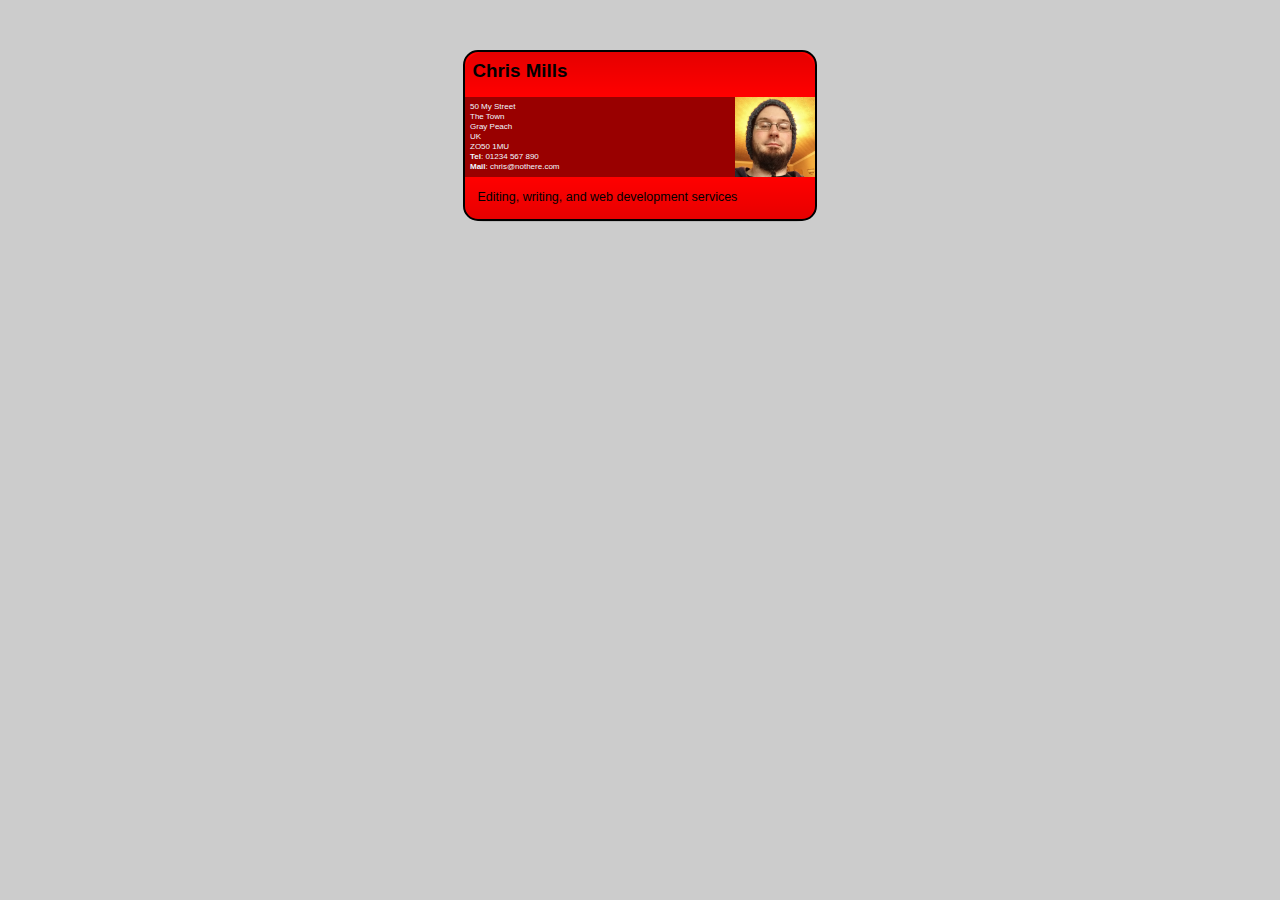
==== index.html @ 07c61333 "Add files via upload" ====
<!DOCTYPE html>
<html lang="en-us">
  <head>
    <meta charset="utf-8">
    <meta name="viewport" content="width=device-width">
    <title>Fundamental CSS comprehension</title>
    <link href="style.css" rel="stylesheet">
  </head>
  <body>

  <section class="card">
    <header>
      <h2>Chris Mills</h2>
    </header>
    <article>
      <img src="chris.jpg" alt="A picture of Chris - a man with glasses, a beard, and a silly wooly hat">
      <p class="t1">50 My Street<br>
         The Town<br>
         Gray Peach<br>
         UK<br>
         ZO50 1MU<br>
        <strong>Tel</strong>: 01234 567 890<br>
        <strong>Mail</strong>: chris@nothere.com</p>
    </article>
    <footer>
      <p>Editing, writing, and web development services</p>
    </footer>
  </section>

  </body>
</html>
---- style.css ----
body {
    margin: 0;
  }
  
  html {
    font-family: 'Helvetica neue', Arial, 'sans serif';
    font-size: 10px;
    background-color: #ccc;
  }
  
  .card{
    width: 35em;
    height: 167px;
    margin: 5em auto;
    background-color: red;
    border: 0.2em solid black;
    border-radius: 1.5em;
  }
  
header{
    background-image: linear-gradient(to bottom,rgba(0,0,0,0.1), rgba(0,0,0,0));
    border-radius: 1.5em 1.5em 0 0;
    height: 30px;
    padding: 0.6em 0.6em 0.6em 0.6em;
    font-size: 1.25em;
  }
  
footer{
    background-image: linear-gradient(to bottom,rgba(0,0,0,0), rgba(0,0,0,0.1));
    border-radius: 0 0 1.5em 1.5em;
    height: 30px;
    padding: 0.6em 0.6em  0.6em 0.6em;
    font-size: 1.25em;
  }
  
img{
    max-height: 100%;
    float: right;
  }
article{
  background-color: #990000;
  line-height: 10px;
  height: 80px;
}

h2,p{
  margin: 0;
}
p{
  padding: 5px;
}

.t1{
 color: aliceblue;
 padding: 5px;
 font-size: 8px;
}
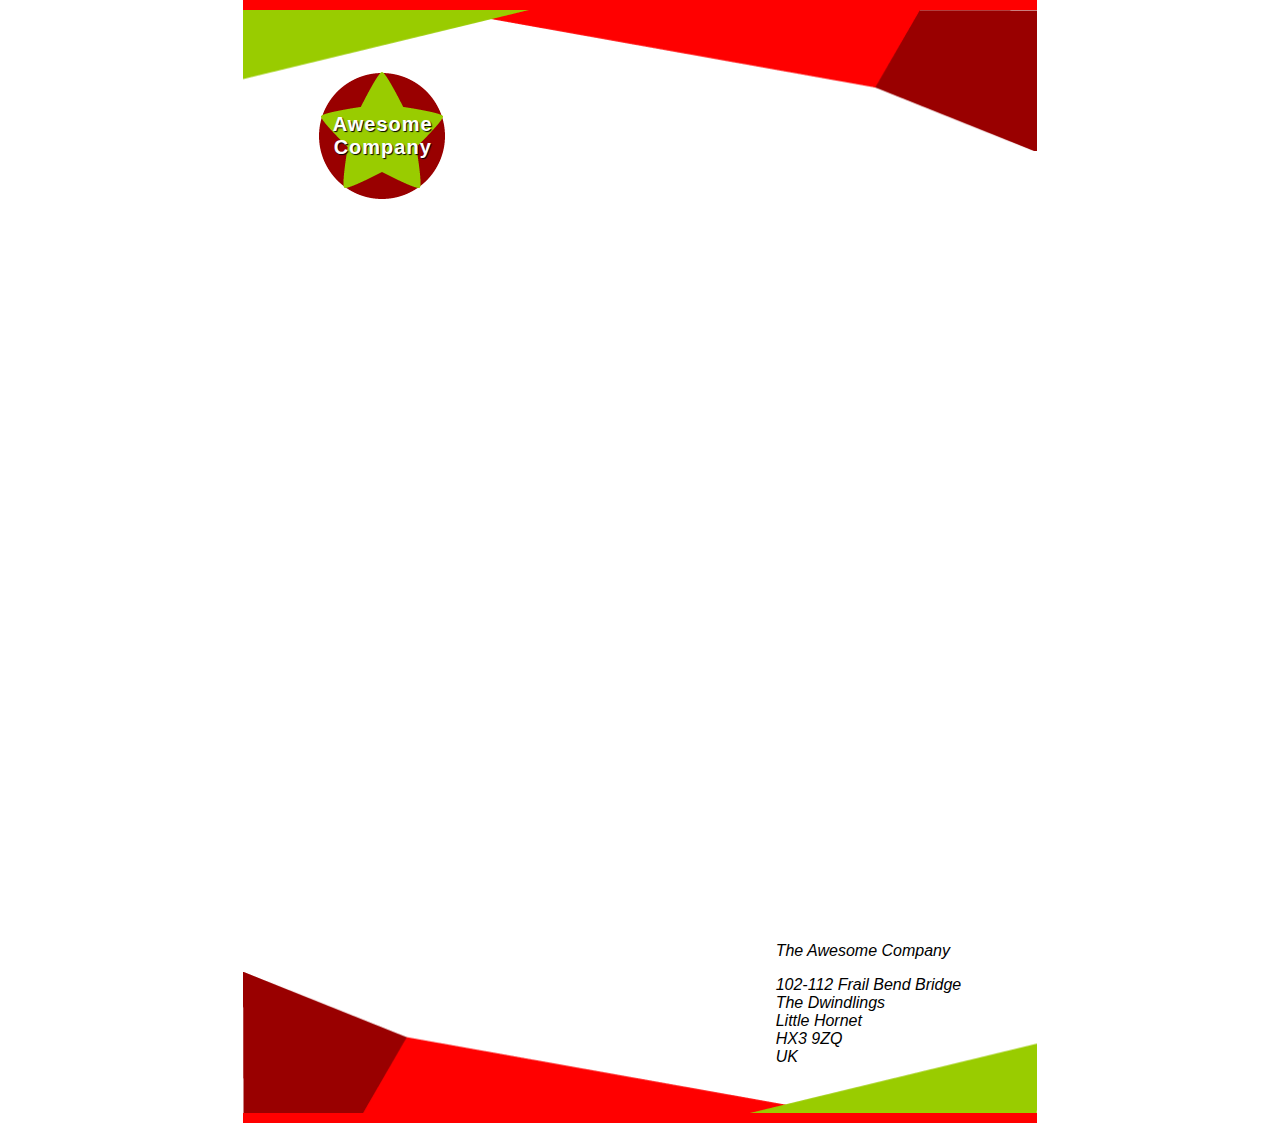
==== commit 01595e1d: "Add files via upload" ====
--- a/index.html
+++ b/index.html
@@ -3,29 +3,25 @@
   <head>
     <meta charset="utf-8">
     <meta name="viewport" content="width=device-width">
-    <title>Fundamental CSS comprehension</title>
-    <link href="style.css" rel="stylesheet">
+    <title>Fancy letterheaded paper</title>
+    <link rel="stylesheet" href="style.css">
   </head>
   <body>
+    <article>
+        <img class="header" src="header.png">
+        <img class="logo" src="logo.png">
+      <h1>Awesome<br>Company</h1>
 
-  <section class="card">
-    <header>
-      <h2>Chris Mills</h2>
-    </header>
-    <article>
-      <img src="chris.jpg" alt="A picture of Chris - a man with glasses, a beard, and a silly wooly hat">
-      <p class="t1">50 My Street<br>
-         The Town<br>
-         Gray Peach<br>
-         UK<br>
-         ZO50 1MU<br>
-        <strong>Tel</strong>: 01234 567 890<br>
-        <strong>Mail</strong>: chris@nothere.com</p>
+
+      <address>
+        <p>The Awesome Company</p>
+        <p>102-112 Frail Bend Bridge<br>
+        The Dwindlings<br>
+        Little Hornet<br>
+        HX3 9ZQ<br>
+        UK</p>
+      </address>
+      <img class="footer" src="footer.png">
     </article>
-    <footer>
-      <p>Editing, writing, and web development services</p>
-    </footer>
-  </section>
-
   </body>
 </html>--- a/style.css
+++ b/style.css
@@ -1,57 +1,58 @@
-body {
-    margin: 0;
+* {
+    box-sizing: border-box;
   }
   
   html {
-    font-family: 'Helvetica neue', Arial, 'sans serif';
-    font-size: 10px;
-    background-color: #ccc;
+    font-family: sans-serif;
   }
   
-  .card{
-    width: 35em;
-    height: 167px;
-    margin: 5em auto;
-    background-color: red;
-    border: 0.2em solid black;
-    border-radius: 1.5em;
+  body {
+    margin: 0;
+    background: #ffffff;
   }
   
-header{
-    background-image: linear-gradient(to bottom,rgba(0,0,0,0.1), rgba(0,0,0,0));
-    border-radius: 1.5em 1.5em 0 0;
-    height: 30px;
-    padding: 0.6em 0.6em 0.6em 0.6em;
-    font-size: 1.25em;
+  article {
+    width: 210mm;
+    height: 297mm;
+    margin: 0px auto;
+    position: relative;
+    border-top: red solid 10px;
+    border-bottom: red solid 10px;
   }
   
-footer{
-    background-image: linear-gradient(to bottom,rgba(0,0,0,0), rgba(0,0,0,0.1));
-    border-radius: 0 0 1.5em 1.5em;
-    height: 30px;
-    padding: 0.6em 0.6em  0.6em 0.6em;
-    font-size: 1.25em;
+  address {
+    position: absolute;
+    bottom: 8mm;
+    right: 20mm;
   }
   
-img{
-    max-height: 100%;
-    float: right;
+  h1 {
+    position: absolute;
+    top: 12mm;
+    left: 20mm;
+    width: 128px;
+    height: 128px;
+    font-size: 20px;
+    letter-spacing: 1px;
+    text-align: center;
+    padding: 44px 0;
+    color: white;
+    text-shadow: 1px 1px 1px black;
   }
-article{
-  background-color: #990000;
-  line-height: 10px;
-  height: 80px;
+  img{
+    position: absolute;
+  }
+  .header{
+    width: 100%;
+  }
+.footer{
+    position: absolute;
+    bottom: 0;
+    width: 100%;
 }
-
-h2,p{
-  margin: 0;
+.logo{
+    margin-top: 62px;
+    margin-left: 75px;
+    filter: brightness();
 }
-p{
-  padding: 5px;
-}
-
-.t1{
- color: aliceblue;
- padding: 5px;
- font-size: 8px;
-}
+  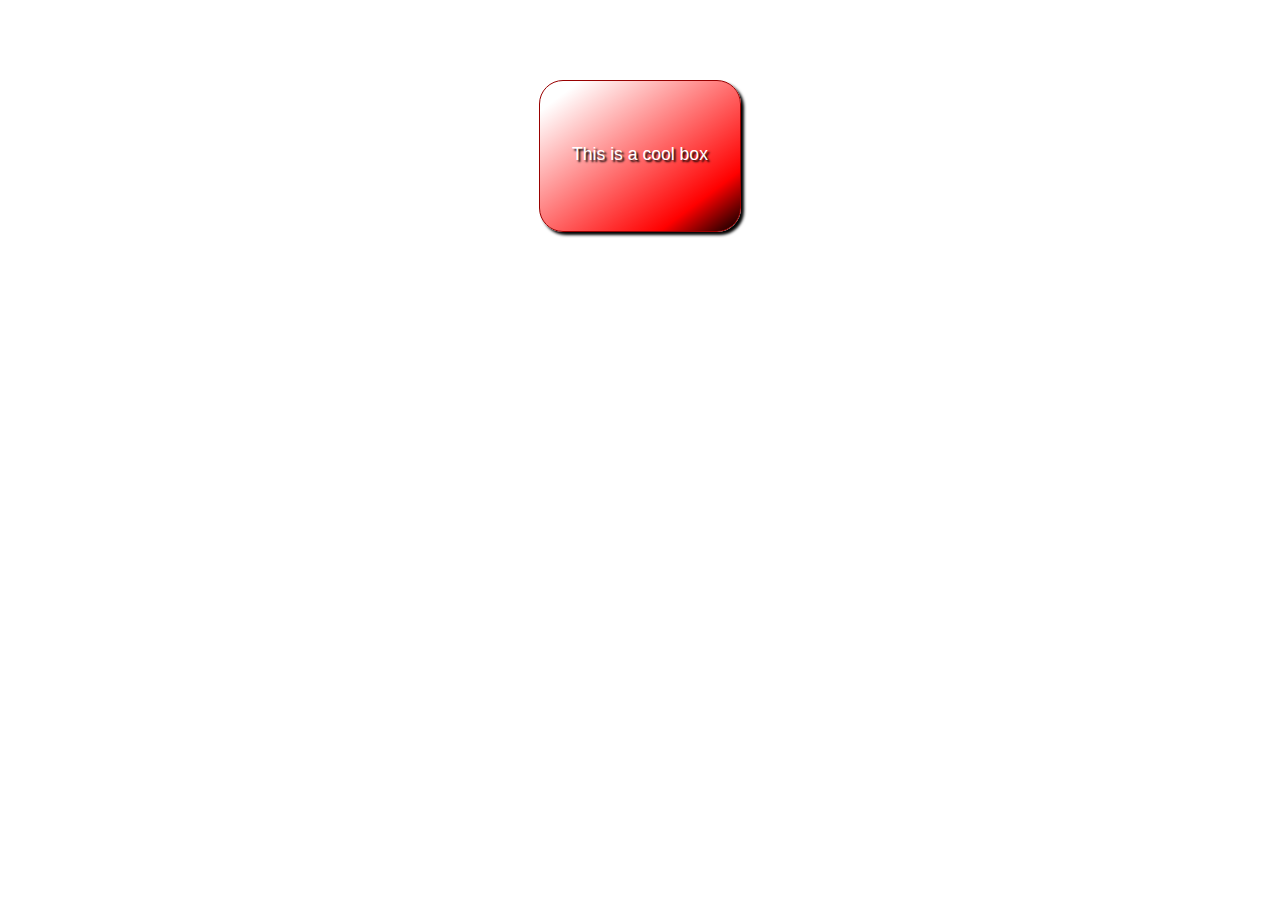
==== commit cf59fa2c: "Add files via upload" ====
--- a/index.html
+++ b/index.html
@@ -3,25 +3,12 @@
   <head>
     <meta charset="utf-8">
     <meta name="viewport" content="width=device-width">
-    <title>Fancy letterheaded paper</title>
+    <title>Cool box</title>
     <link rel="stylesheet" href="style.css">
   </head>
   <body>
-    <article>
-        <img class="header" src="header.png">
-        <img class="logo" src="logo.png">
-      <h1>Awesome<br>Company</h1>
-
-
-      <address>
-        <p>The Awesome Company</p>
-        <p>102-112 Frail Bend Bridge<br>
-        The Dwindlings<br>
-        Little Hornet<br>
-        HX3 9ZQ<br>
-        UK</p>
-      </address>
-      <img class="footer" src="footer.png">
-    </article>
+    <div>
+      <p>This is a cool box</p>
+      </div>
   </body>
 </html>--- a/style.css
+++ b/style.css
@@ -1,58 +1,20 @@
-* {
-    box-sizing: border-box;
+html {
+    font-family: sans-serif;
+    background-color: white;
   }
-  
-  html {
-    font-family: sans-serif;
-  }
-  
-  body {
-    margin: 0;
-    background: #ffffff;
-  }
-  
-  article {
-    width: 210mm;
-    height: 297mm;
-    margin: 0px auto;
-    position: relative;
-    border-top: red solid 10px;
-    border-bottom: red solid 10px;
-  }
-  
-  address {
-    position: absolute;
-    bottom: 8mm;
-    right: 20mm;
-  }
-  
-  h1 {
-    position: absolute;
-    top: 12mm;
-    left: 20mm;
-    width: 128px;
-    height: 128px;
-    font-size: 20px;
-    letter-spacing: 1px;
+div{
+    width: 200px;
+    height: 150px;
+    margin: 5em auto;
+    background-image: linear-gradient(to bottom right, white 10%,red 80%, black 100%);
+    border: 0.1em solid #990000;
+    border-radius: 1.5em;
+    box-shadow:3px 3px 3px black;
+}  
+p{
     text-align: center;
-    padding: 44px 0;
+    font-size: 1.1em;
+    padding-top: 45px;
     color: white;
-    text-shadow: 1px 1px 1px black;
-  }
-  img{
-    position: absolute;
-  }
-  .header{
-    width: 100%;
-  }
-.footer{
-    position: absolute;
-    bottom: 0;
-    width: 100%;
+    text-shadow: 2px 2px 2px black;
 }
-.logo{
-    margin-top: 62px;
-    margin-left: 75px;
-    filter: brightness();
-}
-  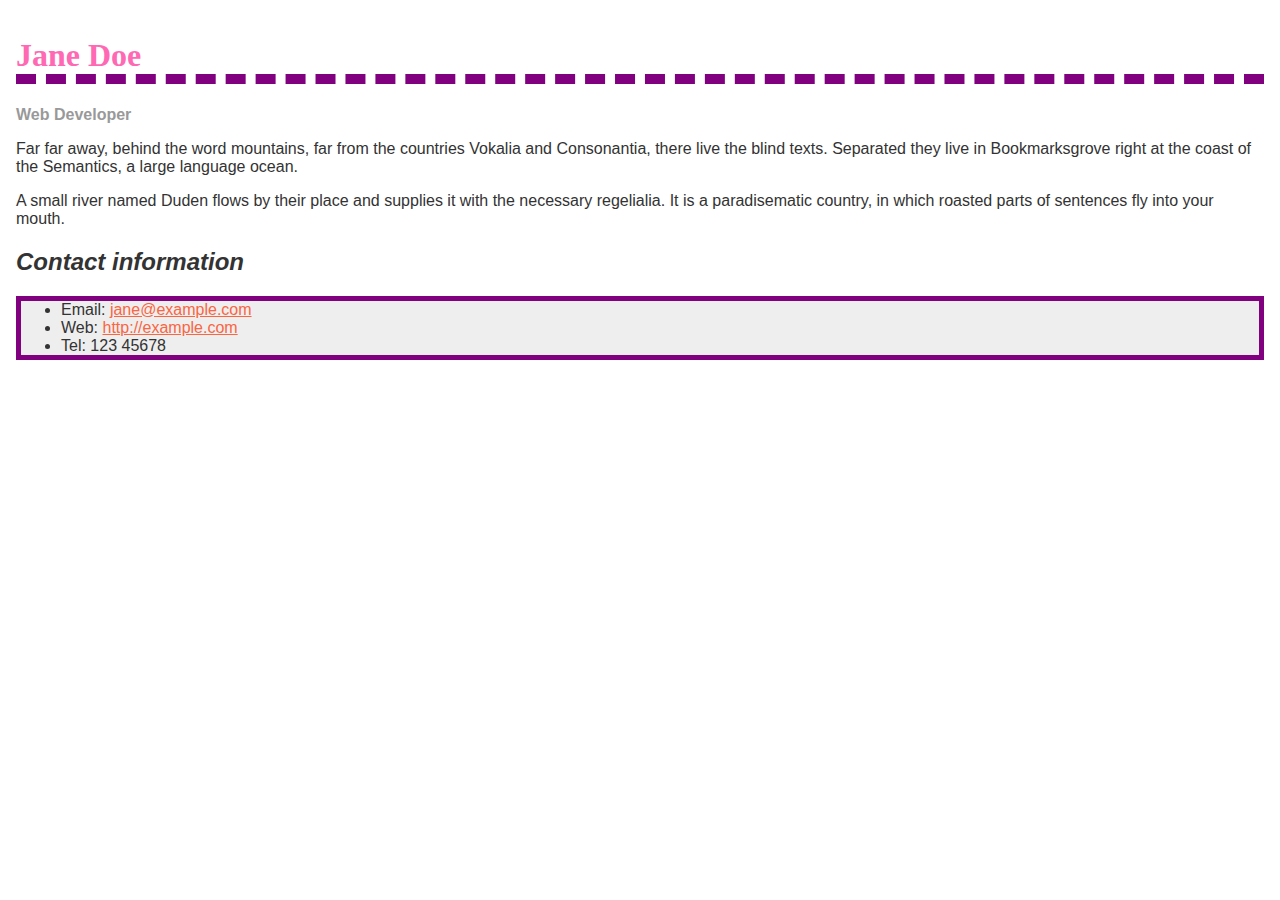
==== commit f5734acb: "Add files via upload" ====
--- a/index.html
+++ b/index.html
@@ -1,14 +1,33 @@
 <!DOCTYPE html>
-<html lang="en-us">
+<html lang="en">
+
   <head>
-    <meta charset="utf-8">
-    <meta name="viewport" content="width=device-width">
-    <title>Cool box</title>
-    <link rel="stylesheet" href="style.css">
+    <meta charset="utf-8" />
+    <meta name="viewport" content="width=device-width" />
+    <title>Formatting a biography</title>
+    <link href="styles.css" rel="stylesheet">
   </head>
+
   <body>
-    <div>
-      <p>This is a cool box</p>
-      </div>
+
+    <h1>Jane Doe</h1>
+    <div class="job-title">Web Developer</div>
+    <p>Far far away, behind the word mountains, far from the countries Vokalia and Consonantia, there live the blind texts. Separated they live in Bookmarksgrove right at the coast of the Semantics, a large language ocean.</p>
+
+    <p>A small river named Duden flows by their place and supplies it with the necessary regelialia. It is a paradisematic country, in which roasted parts of sentences fly into your mouth.
+    </p>
+
+    <h2>Contact information</h2>
+    <ul>
+      <li>Email:
+        <a href="mailto:jane@example.com">jane@example.com</a>
+      </li>
+      <li>Web:
+        <a href="http://example.com">http://example.com</a>
+      </li>
+      <li>Tel: 123 45678</li>
+    </ul>
+
   </body>
+
 </html>--- a/styles.css
+++ b/styles.css
@@ -0,0 +1,38 @@
+      body {
+        background-color: #fff;
+        color: #333;
+        font-family: Arial, Helvetica, sans-serif,italic;
+        padding: 1em;
+        margin: 0;
+      }
+
+      h1 {
+        color: hotpink;
+        font-size: 2em;
+        font-family: Georgia, 'Times New Roman', Times, serif;
+        border-bottom: 10px dashed purple;
+      }
+
+      h2 {
+        font-size: 1.5em;
+        font-style: italic;
+      }
+
+      .job-title {
+        color: #999999;
+        font-weight: bold;
+      }
+
+      a:link,
+      a:visited {
+        color: #fb6542;
+      }
+
+      a:hover {
+        text-decoration:none;
+        color: green;
+      }
+      ul{
+        background-color: #eee;
+        border: 5px solid purple;
+      }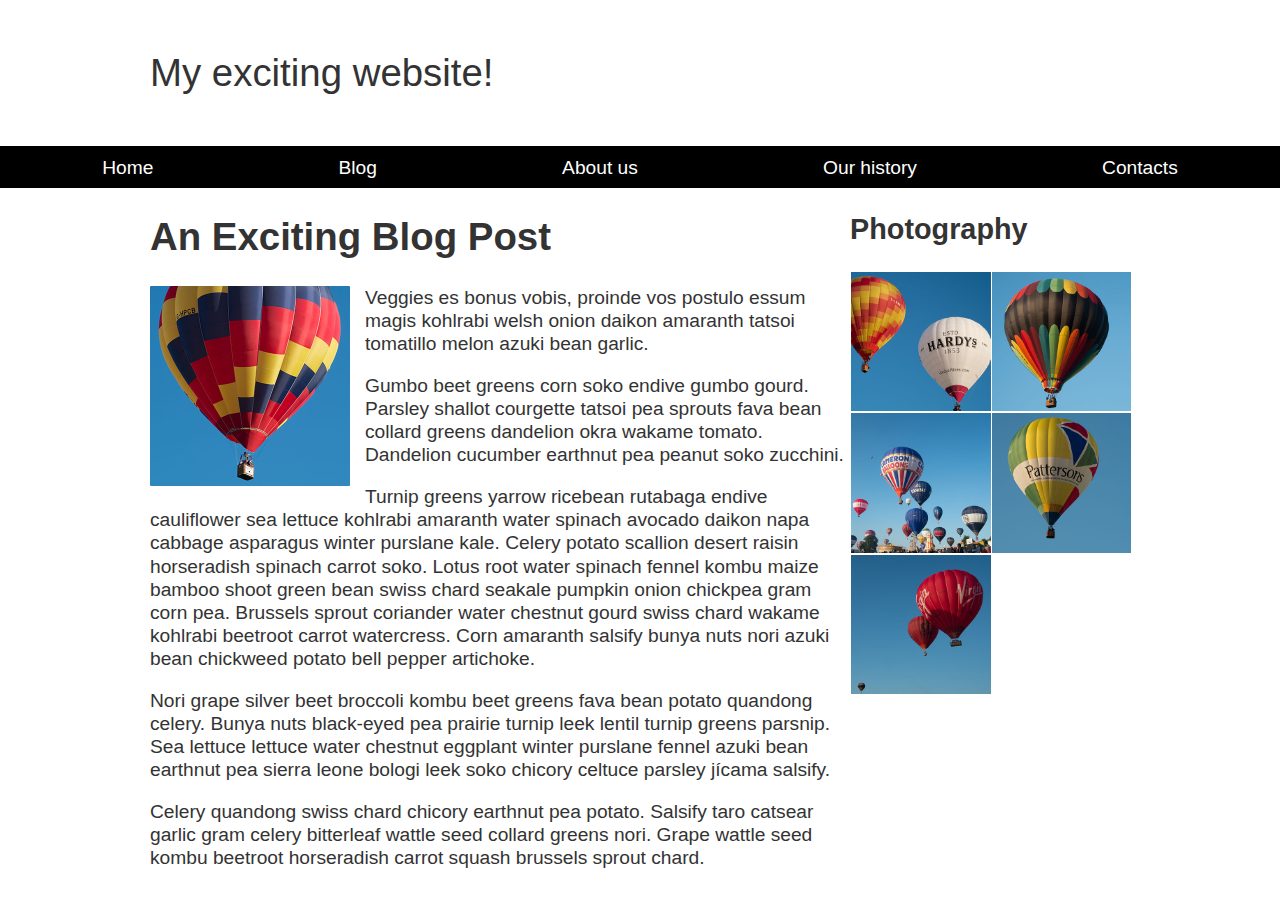
==== commit 7c2ddc54: "Add files via upload" ====
--- a/index.html
+++ b/index.html
@@ -1,33 +1,90 @@
 <!DOCTYPE html>
-<html lang="en">
-
+<html lang="en-us">
   <head>
-    <meta charset="utf-8" />
-    <meta name="viewport" content="width=device-width" />
-    <title>Formatting a biography</title>
-    <link href="styles.css" rel="stylesheet">
+    <meta charset="utf-8">
+    <meta name="viewport" content="width=device-width, initial-scale=1">
+    <title>Layout Task</title>
+    <link href="style.css" rel="stylesheet" type="text/css">
   </head>
 
-  <body>
+<body>
 
-    <h1>Jane Doe</h1>
-    <div class="job-title">Web Developer</div>
-    <p>Far far away, behind the word mountains, far from the countries Vokalia and Consonantia, there live the blind texts. Separated they live in Bookmarksgrove right at the coast of the Semantics, a large language ocean.</p>
+  <div class="logo">
+    My exciting website!
+  </div>
 
-    <p>A small river named Duden flows by their place and supplies it with the necessary regelialia. It is a paradisematic country, in which roasted parts of sentences fly into your mouth.
-    </p>
+  <nav>
+    <ul>
+      <li>
+        <a href="">Home</a>
+      </li>
+      <li>
+        <a href="">Blog</a>
+      </li>
+      <li>
+        <a href="">About us</a>
+      </li>
+      <li>
+        <a href="">Our history</a>
+      </li>
+      <li>
+        <a href="">Contacts</a>
+      </li>
+    </ul>
+  </nav>
 
-    <h2>Contact information</h2>
-    <ul>
-      <li>Email:
-        <a href="mailto:jane@example.com">jane@example.com</a>
-      </li>
-      <li>Web:
-        <a href="http://example.com">http://example.com</a>
-      </li>
-      <li>Tel: 123 45678</li>
-    </ul>
+  <main class="grid">
+    <article>
+      <h1>
+        An Exciting Blog Post
+      </h1>
+      <img src="images/balloon-sq6.jpg" alt="placeholder" class="feature">
+      <p>Veggies es bonus vobis, proinde vos postulo essum magis kohlrabi welsh onion daikon amaranth tatsoi tomatillo melon
+        azuki bean garlic.</p>
 
-  </body>
+      <p>Gumbo beet greens corn soko endive gumbo gourd. Parsley shallot courgette tatsoi pea sprouts fava bean collard greens
+        dandelion okra wakame tomato. Dandelion cucumber earthnut pea peanut soko zucchini.</p>
+
+      <p>Turnip greens yarrow ricebean rutabaga endive cauliflower sea lettuce kohlrabi amaranth water spinach avocado daikon
+        napa cabbage asparagus winter purslane kale. Celery potato scallion desert raisin horseradish spinach carrot soko.
+        Lotus root water spinach fennel kombu maize bamboo shoot green bean swiss chard seakale pumpkin onion chickpea gram
+        corn pea. Brussels sprout coriander water chestnut gourd swiss chard wakame kohlrabi beetroot carrot watercress.
+        Corn amaranth salsify bunya nuts nori azuki bean chickweed potato bell pepper artichoke.</p>
+
+      <p>Nori grape silver beet broccoli kombu beet greens fava bean potato quandong celery. Bunya nuts black-eyed pea prairie
+        turnip leek lentil turnip greens parsnip. Sea lettuce lettuce water chestnut eggplant winter purslane fennel azuki
+        bean earthnut pea sierra leone bologi leek soko chicory celtuce parsley jícama salsify.</p>
+
+      <p>Celery quandong swiss chard chicory earthnut pea potato. Salsify taro catsear garlic gram celery bitterleaf wattle
+        seed collard greens nori. Grape wattle seed kombu beetroot horseradish carrot squash brussels sprout chard.</p>
+
+    </article>
+
+    <aside>
+      <h2>
+        Photography
+      </h2>
+      <ul class="photos">
+        <li>
+          <img src="images/balloon-sq1.jpg" alt="placeholder">
+        </li>
+        <li>
+          <img src="images/balloon-sq2.jpg" alt="placeholder">
+        </li>
+        <li>
+          <img src="images/balloon-sq3.jpg" alt="placeholder">
+        </li>
+        <li>
+          <img src="images/balloon-sq4.jpg" alt="placeholder">
+        </li>
+        <li>
+          <img src="images/balloon-sq5.jpg" alt="placeholder">
+        </li>
+      </ul>
+
+    </aside>
+  </main>
+
+</body>
 
 </html>--- a/style.css
+++ b/style.css
@@ -0,0 +1,72 @@
+body {
+    background-color: #fff;
+    color: #333;
+    margin: 0;
+    font: 1.2em / 1.2 Arial, Helvetica, sans-serif;
+  }
+
+  img {
+      max-width: 100%;
+      display: block;
+  }
+  
+  .logo {
+    font-size: 200%;
+    padding: 50px 20px;
+    margin: 0 auto;
+    max-width: 980px;
+  }
+  
+  .grid {
+    margin: 0 auto;
+    padding: 0 20px;
+    max-width: 980px;
+  }
+  
+  nav {
+    position: sticky;
+    top: 0;
+    background-color: #000;
+    padding: .5em;
+  }
+  
+  nav ul {
+    align-items: center;
+    display: flex;
+    margin: 0;
+    padding: 0;
+    list-style: none;
+    justify-content: space-around;
+  }
+  
+  nav a {
+    color: #fff;
+    text-decoration: none;
+    padding: .5em 1em;
+    padding-right: auto;
+    padding-left: auto;
+  }
+  
+  .photos {
+    list-style: none;
+    width: 280px;
+    margin: 0;
+    padding: 0;
+    column-count: 2;
+    column-gap: 1px;
+  }
+
+  .feature {
+    width: 200px;
+    float: left;
+    margin-right: 15px;
+    border-radius: 1px;
+    padding: 0;
+  }
+  main{
+    display: flex;
+    column-count: 2;
+  }
+  img{
+    padding: 1px 1px 1px 1px;
+  }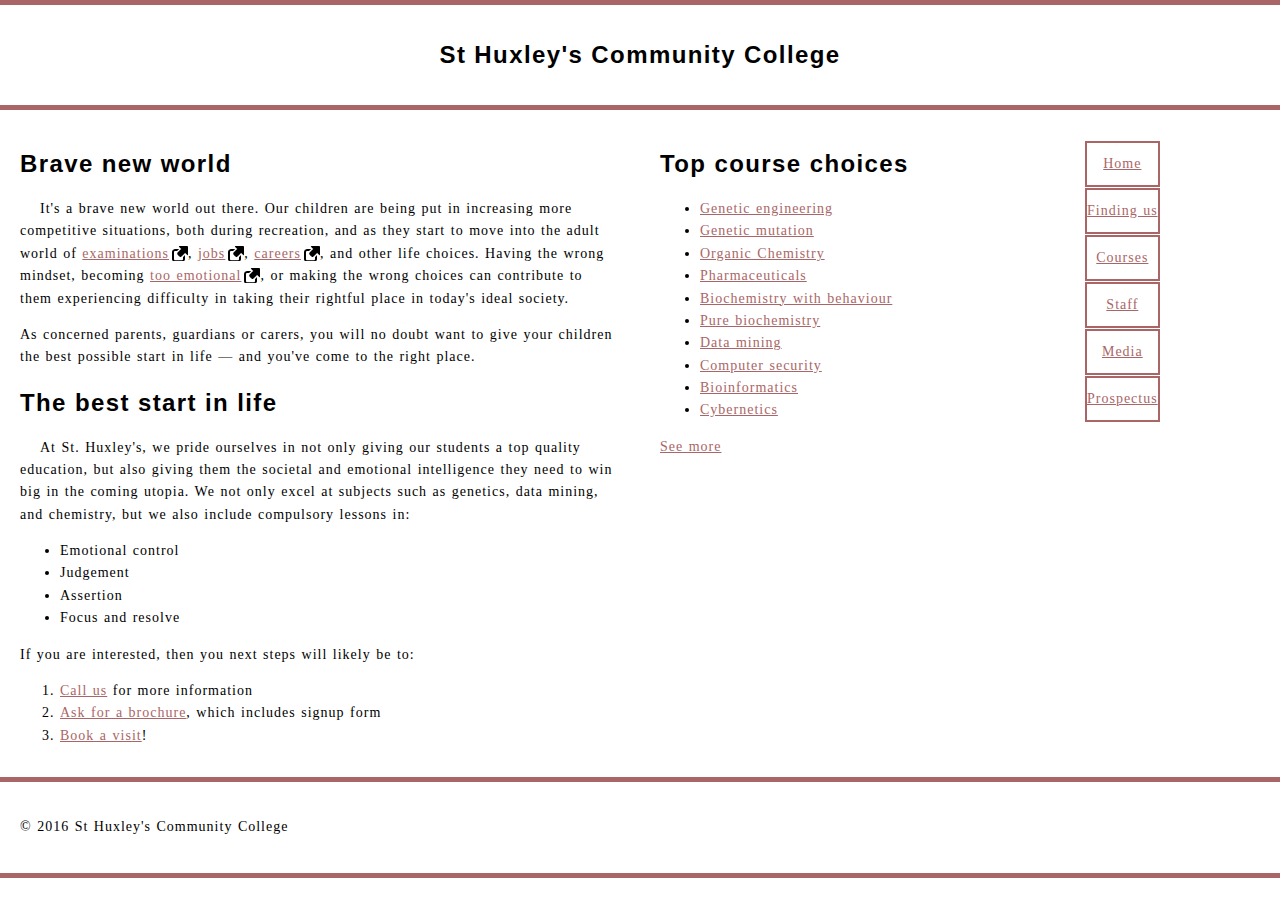
==== commit 03a8fe0a: "Add files via upload" ====
--- a/index.html
+++ b/index.html
@@ -2,89 +2,82 @@
 <html lang="en-us">
   <head>
     <meta charset="utf-8">
-    <meta name="viewport" content="width=device-width, initial-scale=1">
-    <title>Layout Task</title>
-    <link href="style.css" rel="stylesheet" type="text/css">
+    <meta name="viewport" content="width=device-width">
+    <title>St Huxley's Community College</title>
+    <link href="styles.css" type="text/css" rel="stylesheet">
   </head>
+  <body>
 
-<body>
+  <header>
+    <h1>St Huxley's Community College</h1>
+  </header>
 
-  <div class="logo">
-    My exciting website!
-  </div>
+  <section>
+      <h2>Brave new world</h2>
 
-  <nav>
+      <p class="td">It's a brave new world out there. Our children are being put in increasing more competitive situations, both during recreation, and as they start to move into the adult world of <a class="pic" href="https://en.wikipedia.org/wiki/Examination">examinations</a>, <a class="pic" href="https://en.wikipedia.org/wiki/Jobs">jobs</a>, <a class="pic" href="https://en.wikipedia.org/wiki/Career">careers</a>, and other life choices. Having the wrong mindset, becoming <a class="pic" href="https://en.wikipedia.org/wiki/Emotion">too emotional</a>, or making the wrong choices can contribute to them experiencing difficulty in taking their rightful place in today's ideal society.</p>
+
+      <p>As concerned parents, guardians or carers, you will no doubt want to give your children the best possible start in life — and you've come to the right place.</p>
+
+      <h2>The best start in life</h2>
+
+      <p class="td">At St. Huxley's, we pride ourselves in not only giving our students a top quality education, but also giving them the societal and emotional intelligence they need to win big in the coming utopia. We not only excel at subjects such as genetics, data mining, and chemistry, but we also include compulsory lessons in:</p>
+
+      <ul>
+        <li>Emotional control</li>
+        <li>Judgement</li>
+        <li>Assertion</li>
+        <li>Focus and resolve</li>
+      </ul>
+
+      <p>If you are interested, then you next steps will likely be to:</p>
+      
+      <ol>
+        <li><a href="#">Call us</a> for more information</li>
+        <li><a href="#">Ask for a brochure</a>, which includes signup form</li>
+        <li><a href="#">Book a visit</a>!</li>
+      </ol>
+  </section>
+
+  <aside>
+
+    <h2>Top course choices</h2>
+
     <ul>
-      <li>
-        <a href="">Home</a>
-      </li>
-      <li>
-        <a href="">Blog</a>
-      </li>
-      <li>
-        <a href="">About us</a>
-      </li>
-      <li>
-        <a href="">Our history</a>
-      </li>
-      <li>
-        <a href="">Contacts</a>
-      </li>
+      <li><a href="#">Genetic engineering</a></li>
+      <li><a href="#">Genetic mutation</a></li>
+      <li><a href="#">Organic Chemistry</a></li>
+      <li><a href="#">Pharmaceuticals</a></li>
+      <li><a href="#">Biochemistry with behaviour</a></li>
+      <li><a href="#">Pure biochemistry</a></li>
+      <li><a href="#">Data mining</a></li>
+      <li><a href="#">Computer security</a></li>
+      <li><a href="#">Bioinformatics</a></li>
+      <li><a href="#">Cybernetics</a></li>
     </ul>
+
+    <p><a href="#">See more</a></p>
+
+  </aside>
+
+  <nav class="container">
+
+    <ul>
+      <li class="a"><a href="#">Home</a></li>
+      <li class="a"><a href="#">Finding us</a></li>
+      <li class="a"><a href="#">Courses</a></li>
+      <li class="a"><a href="#">Staff</a></li>
+      <li class="a"><a href="#">Media</a></li>
+      <li class="a"><a href="#">Prospectus</a></li>
+    </ul>
+
   </nav>
 
-  <main class="grid">
-    <article>
-      <h1>
-        An Exciting Blog Post
-      </h1>
-      <img src="images/balloon-sq6.jpg" alt="placeholder" class="feature">
-      <p>Veggies es bonus vobis, proinde vos postulo essum magis kohlrabi welsh onion daikon amaranth tatsoi tomatillo melon
-        azuki bean garlic.</p>
+  <footer>
 
-      <p>Gumbo beet greens corn soko endive gumbo gourd. Parsley shallot courgette tatsoi pea sprouts fava bean collard greens
-        dandelion okra wakame tomato. Dandelion cucumber earthnut pea peanut soko zucchini.</p>
+    <p>&copy; 2016 St Huxley's Community College</p>
 
-      <p>Turnip greens yarrow ricebean rutabaga endive cauliflower sea lettuce kohlrabi amaranth water spinach avocado daikon
-        napa cabbage asparagus winter purslane kale. Celery potato scallion desert raisin horseradish spinach carrot soko.
-        Lotus root water spinach fennel kombu maize bamboo shoot green bean swiss chard seakale pumpkin onion chickpea gram
-        corn pea. Brussels sprout coriander water chestnut gourd swiss chard wakame kohlrabi beetroot carrot watercress.
-        Corn amaranth salsify bunya nuts nori azuki bean chickweed potato bell pepper artichoke.</p>
+  </footer>
 
-      <p>Nori grape silver beet broccoli kombu beet greens fava bean potato quandong celery. Bunya nuts black-eyed pea prairie
-        turnip leek lentil turnip greens parsnip. Sea lettuce lettuce water chestnut eggplant winter purslane fennel azuki
-        bean earthnut pea sierra leone bologi leek soko chicory celtuce parsley jícama salsify.</p>
-
-      <p>Celery quandong swiss chard chicory earthnut pea potato. Salsify taro catsear garlic gram celery bitterleaf wattle
-        seed collard greens nori. Grape wattle seed kombu beetroot horseradish carrot squash brussels sprout chard.</p>
-
-    </article>
-
-    <aside>
-      <h2>
-        Photography
-      </h2>
-      <ul class="photos">
-        <li>
-          <img src="images/balloon-sq1.jpg" alt="placeholder">
-        </li>
-        <li>
-          <img src="images/balloon-sq2.jpg" alt="placeholder">
-        </li>
-        <li>
-          <img src="images/balloon-sq3.jpg" alt="placeholder">
-        </li>
-        <li>
-          <img src="images/balloon-sq4.jpg" alt="placeholder">
-        </li>
-        <li>
-          <img src="images/balloon-sq5.jpg" alt="placeholder">
-        </li>
-      </ul>
-
-    </aside>
-  </main>
-
-</body>
-
+  </body>
 </html>--- a/styles.css
+++ b/styles.css
@@ -0,0 +1,136 @@
+@font-face {
+    font-family: "MyFontP";
+    src: url(roboto.zip);
+}
+@font-face {
+    font-family: "MyFontH";
+    src: url(intro.zip);
+}
+html{
+    font-size: 10px;
+}
+
+* {
+    box-sizing: border-box;
+  }
+  
+  body {
+    margin: 0 auto;
+    min-width: 1000px;
+    max-width: 1400px;
+  }
+  
+  /* Layout */
+  
+  section {
+    float: left;
+    width: 50%;
+  }
+  
+  aside {
+    float: left;
+    width: 30%;
+  }
+  
+  nav {
+    float: left;
+    width: 20%;
+  }
+  
+  footer {
+    clear: both;
+  }
+  
+  header, section, aside, nav, footer {
+    padding: 20px;
+  }
+  
+  /* header and footer */
+  
+  header, footer {
+    border-top: 5px solid #a66;
+    border-bottom: 5px solid #a66;
+  }
+  p,li{
+    font-family: "MyFontP",serif;
+    font-size: 14px;
+    line-height: 1.6;
+    letter-spacing: 1px;
+    word-spacing: 1px;
+  }
+  p{
+
+  }
+  h1,h2{
+    font-family: "MyFontH",sans-serif;
+    font-size: 24px;
+    letter-spacing: 1.4px;
+  }
+  h1{
+    text-align: center;
+  }
+  .td{
+    text-indent: 20px;
+  }
+  a{
+    color: #a66;
+    outline: none;
+  }
+  a:link {
+    
+}
+
+a:visited { 
+}
+
+a:focus {
+    color: black;
+    text-decoration: none;
+}
+
+a:hover {
+    color: black;
+    text-decoration: none;
+    font-style: italic;
+}
+
+a:active {
+}
+.pic{
+  background: url("pic.png") no-repeat 100% 0;
+  background-size: 16px 16px;
+  padding-right: 19px;
+}
+.container {
+    display: flex;
+    gap: 0.625%;
+  }
+.a {
+  flex: 1;
+  outline: none;
+  text-align: center;
+  line-height: 3;
+  color: black;
+  margin: 1px 1px 1px 1px;
+  list-style-type: none;
+  border: #a66 solid 2px;
+}
+
+.a:link,
+.a:visited,
+.a:focus {
+  background: palegoldenrod;
+  color: black;
+  
+}
+
+.a:hover {
+  background: orange;
+  
+}
+
+.a:active {
+  background: darkred;
+  color: #a66;
+}
+
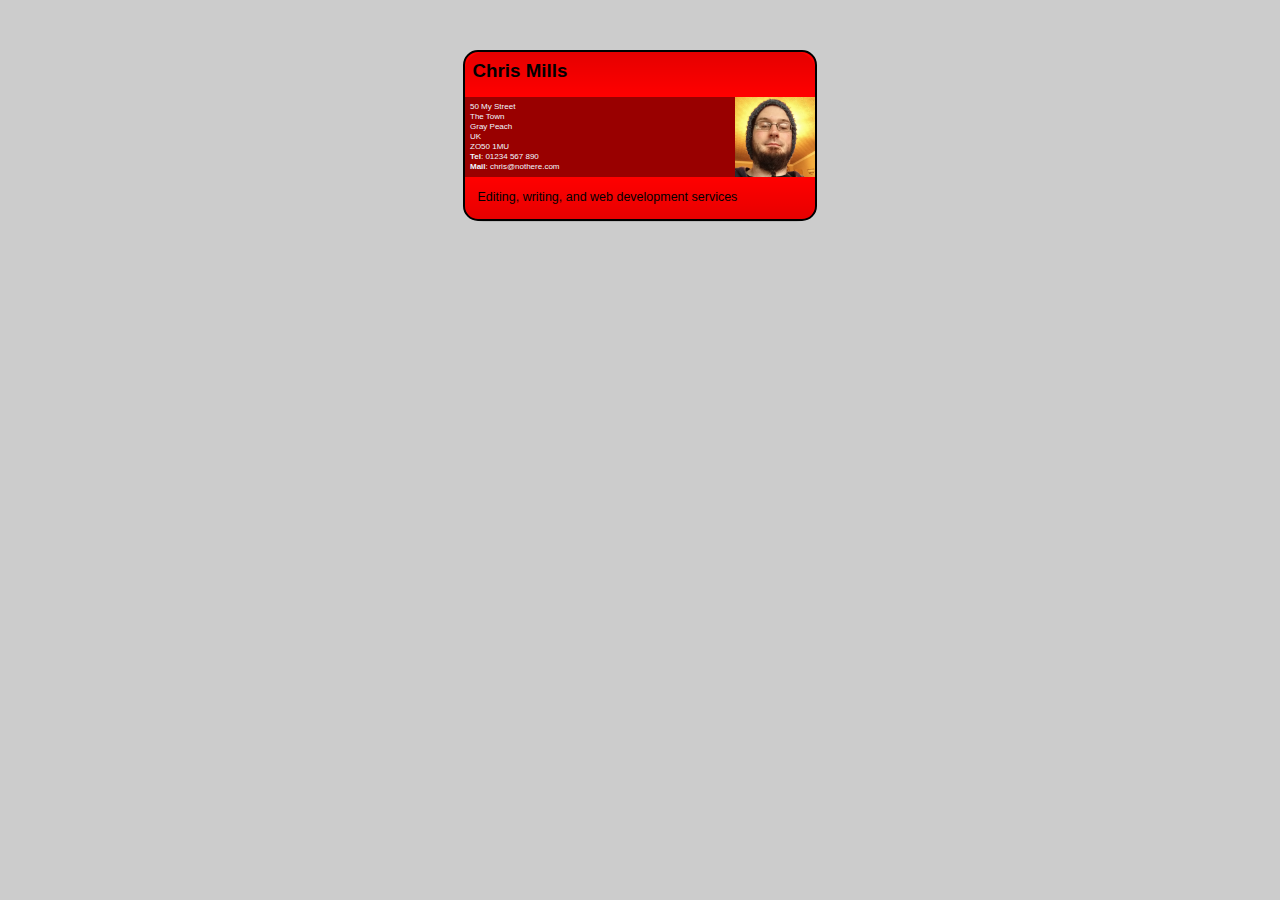
==== commit 3fc1a6ef: "Merge 07c613337726075c01fa0a919800492b953cd9a8 into 3b6f17e56a44dddad10d25363cefe7d1923c5089" ====
--- a/index.html
+++ b/index.html
@@ -3,81 +3,29 @@
   <head>
     <meta charset="utf-8">
     <meta name="viewport" content="width=device-width">
-    <title>St Huxley's Community College</title>
-    <link href="styles.css" type="text/css" rel="stylesheet">
+    <title>Fundamental CSS comprehension</title>
+    <link href="style.css" rel="stylesheet">
   </head>
   <body>
 
-  <header>
-    <h1>St Huxley's Community College</h1>
-  </header>
-
-  <section>
-      <h2>Brave new world</h2>
-
-      <p class="td">It's a brave new world out there. Our children are being put in increasing more competitive situations, both during recreation, and as they start to move into the adult world of <a class="pic" href="https://en.wikipedia.org/wiki/Examination">examinations</a>, <a class="pic" href="https://en.wikipedia.org/wiki/Jobs">jobs</a>, <a class="pic" href="https://en.wikipedia.org/wiki/Career">careers</a>, and other life choices. Having the wrong mindset, becoming <a class="pic" href="https://en.wikipedia.org/wiki/Emotion">too emotional</a>, or making the wrong choices can contribute to them experiencing difficulty in taking their rightful place in today's ideal society.</p>
-
-      <p>As concerned parents, guardians or carers, you will no doubt want to give your children the best possible start in life — and you've come to the right place.</p>
-
-      <h2>The best start in life</h2>
-
-      <p class="td">At St. Huxley's, we pride ourselves in not only giving our students a top quality education, but also giving them the societal and emotional intelligence they need to win big in the coming utopia. We not only excel at subjects such as genetics, data mining, and chemistry, but we also include compulsory lessons in:</p>
-
-      <ul>
-        <li>Emotional control</li>
-        <li>Judgement</li>
-        <li>Assertion</li>
-        <li>Focus and resolve</li>
-      </ul>
-
-      <p>If you are interested, then you next steps will likely be to:</p>
-      
-      <ol>
-        <li><a href="#">Call us</a> for more information</li>
-        <li><a href="#">Ask for a brochure</a>, which includes signup form</li>
-        <li><a href="#">Book a visit</a>!</li>
-      </ol>
+  <section class="card">
+    <header>
+      <h2>Chris Mills</h2>
+    </header>
+    <article>
+      <img src="chris.jpg" alt="A picture of Chris - a man with glasses, a beard, and a silly wooly hat">
+      <p class="t1">50 My Street<br>
+         The Town<br>
+         Gray Peach<br>
+         UK<br>
+         ZO50 1MU<br>
+        <strong>Tel</strong>: 01234 567 890<br>
+        <strong>Mail</strong>: chris@nothere.com</p>
+    </article>
+    <footer>
+      <p>Editing, writing, and web development services</p>
+    </footer>
   </section>
-
-  <aside>
-
-    <h2>Top course choices</h2>
-
-    <ul>
-      <li><a href="#">Genetic engineering</a></li>
-      <li><a href="#">Genetic mutation</a></li>
-      <li><a href="#">Organic Chemistry</a></li>
-      <li><a href="#">Pharmaceuticals</a></li>
-      <li><a href="#">Biochemistry with behaviour</a></li>
-      <li><a href="#">Pure biochemistry</a></li>
-      <li><a href="#">Data mining</a></li>
-      <li><a href="#">Computer security</a></li>
-      <li><a href="#">Bioinformatics</a></li>
-      <li><a href="#">Cybernetics</a></li>
-    </ul>
-
-    <p><a href="#">See more</a></p>
-
-  </aside>
-
-  <nav class="container">
-
-    <ul>
-      <li class="a"><a href="#">Home</a></li>
-      <li class="a"><a href="#">Finding us</a></li>
-      <li class="a"><a href="#">Courses</a></li>
-      <li class="a"><a href="#">Staff</a></li>
-      <li class="a"><a href="#">Media</a></li>
-      <li class="a"><a href="#">Prospectus</a></li>
-    </ul>
-
-  </nav>
-
-  <footer>
-
-    <p>&copy; 2016 St Huxley's Community College</p>
-
-  </footer>
 
   </body>
 </html>--- a/style.css
+++ b/style.css
@@ -0,0 +1,57 @@
+body {
+    margin: 0;
+  }
+  
+  html {
+    font-family: 'Helvetica neue', Arial, 'sans serif';
+    font-size: 10px;
+    background-color: #ccc;
+  }
+  
+  .card{
+    width: 35em;
+    height: 167px;
+    margin: 5em auto;
+    background-color: red;
+    border: 0.2em solid black;
+    border-radius: 1.5em;
+  }
+  
+header{
+    background-image: linear-gradient(to bottom,rgba(0,0,0,0.1), rgba(0,0,0,0));
+    border-radius: 1.5em 1.5em 0 0;
+    height: 30px;
+    padding: 0.6em 0.6em 0.6em 0.6em;
+    font-size: 1.25em;
+  }
+  
+footer{
+    background-image: linear-gradient(to bottom,rgba(0,0,0,0), rgba(0,0,0,0.1));
+    border-radius: 0 0 1.5em 1.5em;
+    height: 30px;
+    padding: 0.6em 0.6em  0.6em 0.6em;
+    font-size: 1.25em;
+  }
+  
+img{
+    max-height: 100%;
+    float: right;
+  }
+article{
+  background-color: #990000;
+  line-height: 10px;
+  height: 80px;
+}
+
+h2,p{
+  margin: 0;
+}
+p{
+  padding: 5px;
+}
+
+.t1{
+ color: aliceblue;
+ padding: 5px;
+ font-size: 8px;
+}
